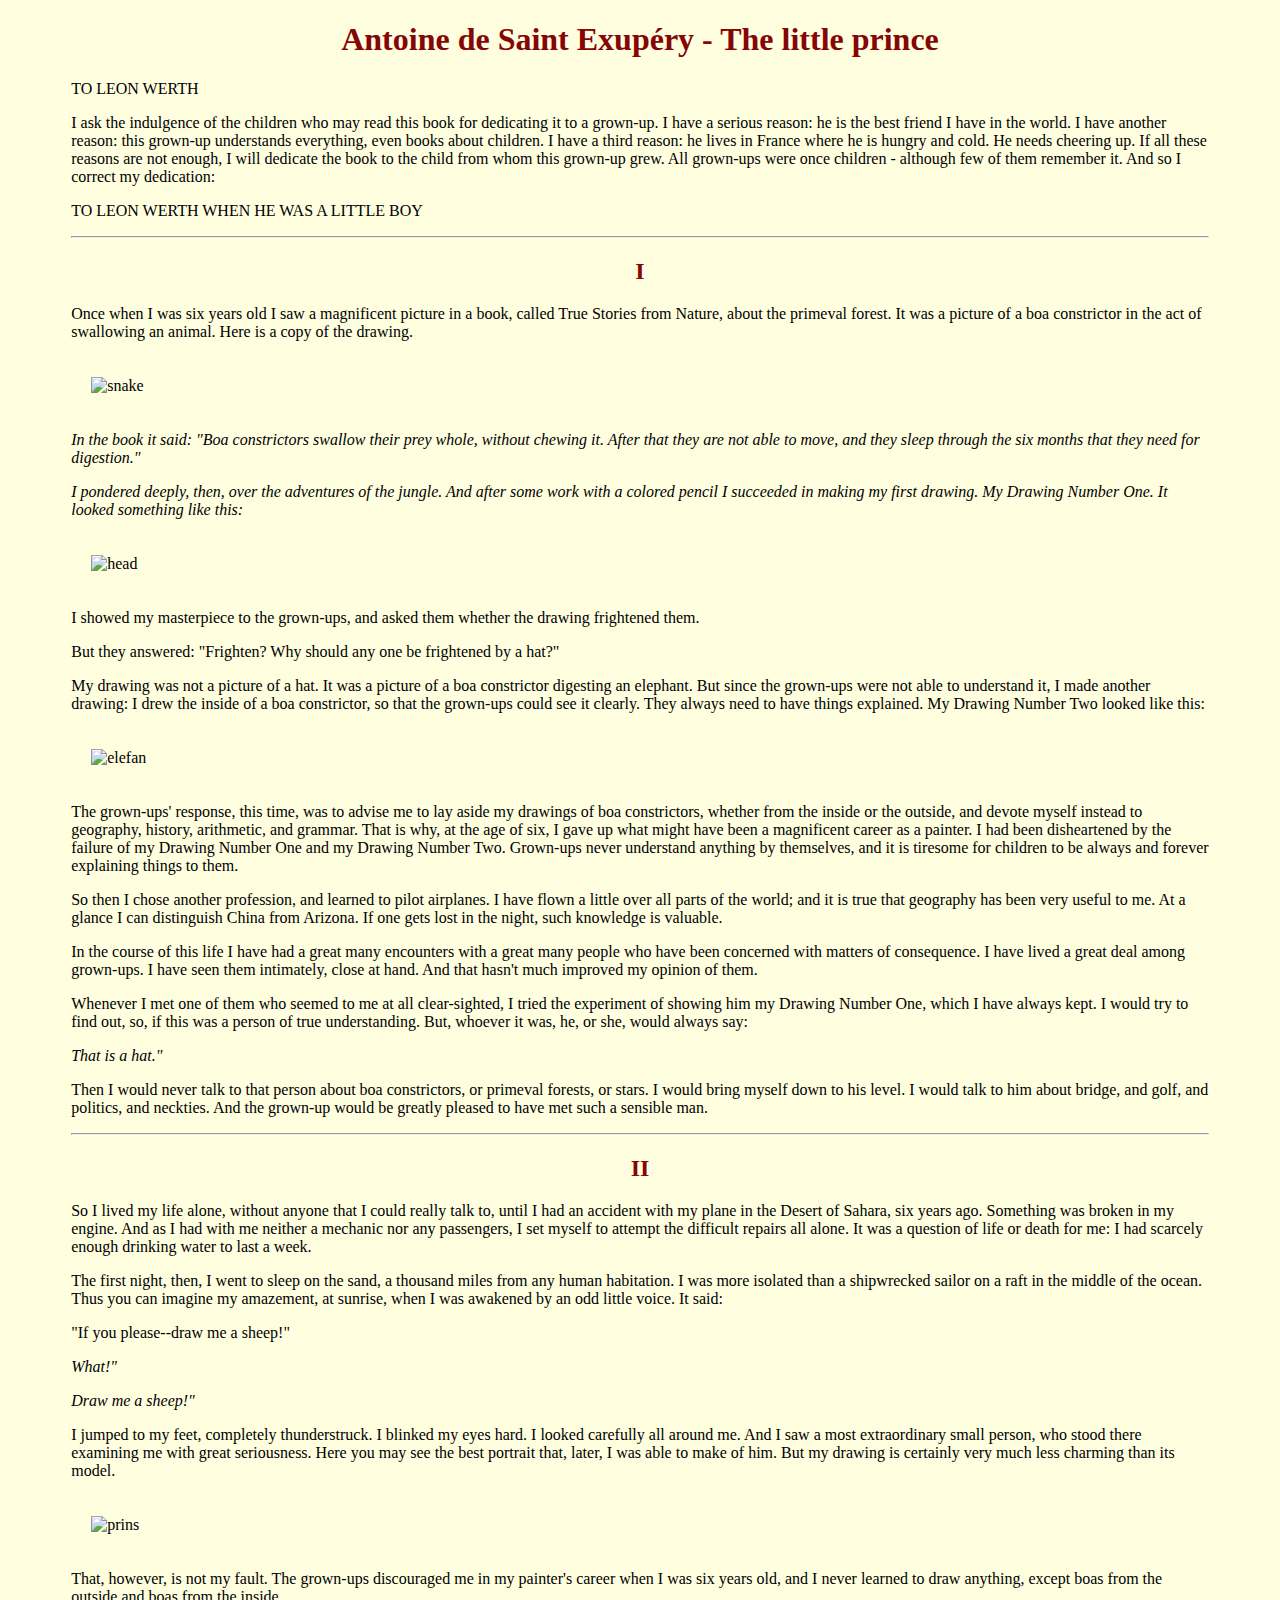
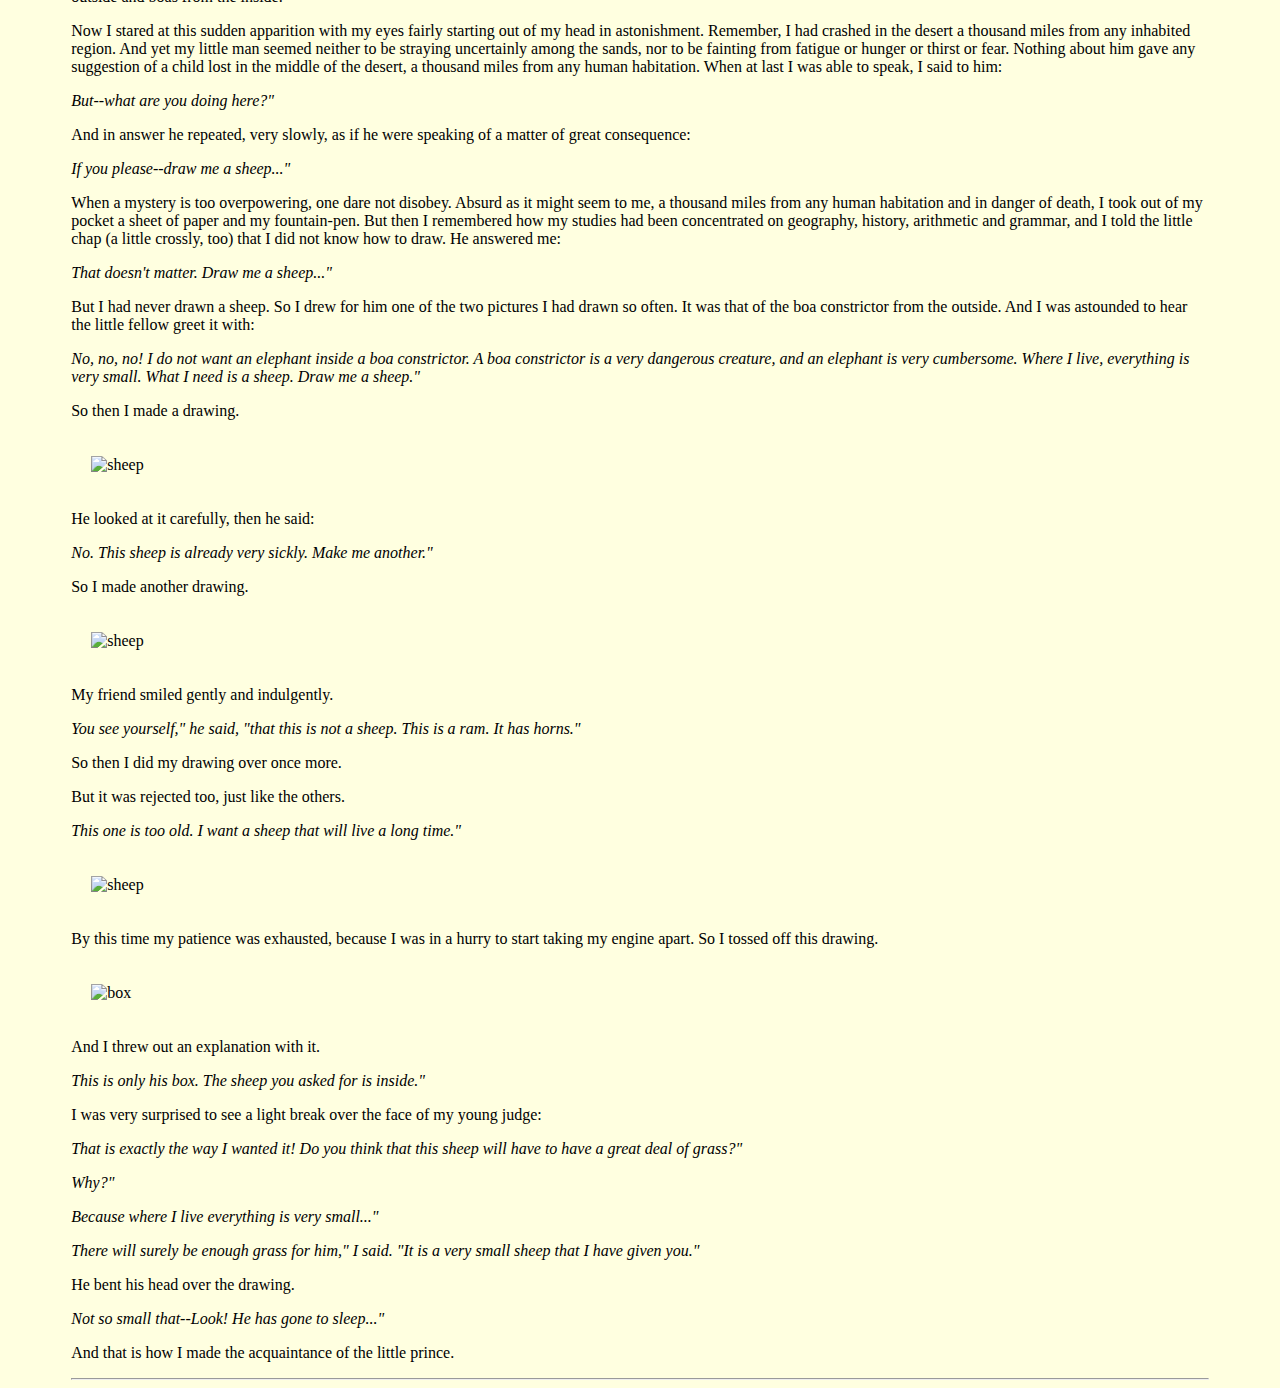
==== prince/index.html @ eac24cd0 "feat: add prince" ====
<!DOCTYPE html>
<html lang="en">
<head>
    <meta charset="UTF-8">
    <meta name="viewport" content="width=device-width, initial-scale=1.0">
    <meta name="description" content="siple firste html page">
    <meta name="author" content="Lina">

    <title>little prince</title>
    <link rel="stylesheet" href="./src/css/style.css">
</head>
<body>
    <div class="container">
    <h1 class="redColor">Antoine de Saint Exupéry - The little prince</h1>
    <p class="upText">TO LEON WERTH</p>
    <p>I ask the indulgence of the children who may read this book for dedicating it to a grown-up. I have a serious reason: he is the best friend I have in the world. I have another reason: this grown-up understands everything, even books about children. I have a third reason: he lives in France where he is hungry and cold. He needs cheering up. If all these reasons are not enough, I will dedicate the book to the child from whom this grown-up grew. All grown-ups were once children - although few of them remember it. And so I correct my dedication:</p>
    <p class="upText">TO LEON WERTH WHEN HE WAS A LITTLE BOY</p>
    <hr>
    <h2 class="redColor">I</h2>
    <p>Once when I was six years old I saw a magnificent picture in a book, called True Stories from Nature, about the primeval forest. It was a picture of a boa constrictor in the act of swallowing an animal. Here is a copy of the drawing.</p>
    <img src="http://users.uoa.gr/~nektar/arts/tributes/antoine_de_saint-exupery_le_petit_prince/images/hroznys.jpg" alt="snake">
    <p><span class="curs">In the book it said: "Boa constrictors swallow their prey whole, without chewing it. After that they are not able to move, and they sleep through the six months that they need for digestion."</span></p>
    <p><span class="curs">I pondered deeply, then, over the adventures of the jungle. And after some work with a colored pencil I succeeded in making my first drawing. My Drawing Number One. It looked something like this:</span></p>
    <img src="http://users.uoa.gr/~nektar/arts/tributes/antoine_de_saint-exupery_le_petit_prince/images/klobouk.jpg" alt="head">
    <p>I showed my masterpiece to the grown-ups, and asked them whether the drawing frightened them.</p>
    <p>But they answered: "Frighten? Why should any one be frightened by a hat?"</p>
    <p>My drawing was not a picture of a hat. It was a picture of a boa constrictor digesting an elephant. But since the grown-ups were not able to understand it, I made another drawing: I drew the inside of a boa constrictor, so that the grown-ups could see it clearly. They always need to have things explained. My Drawing Number Two looked like this:</p>
    <img src="http://users.uoa.gr/~nektar/arts/tributes/antoine_de_saint-exupery_le_petit_prince/images/slon.jpg" alt="elefan">
    <p>The grown-ups' response, this time, was to advise me to lay aside my drawings of boa constrictors, whether from the inside or the outside, and devote myself instead to geography, history, arithmetic, and grammar. That is why, at the age of six, I gave up what might have been a magnificent career as a painter. I had been disheartened by the failure of my Drawing Number One and my Drawing Number Two. Grown-ups never understand anything by themselves, and it is tiresome for children to be always and forever explaining things to them.</p>
    <p>So then I chose another profession, and learned to pilot airplanes. I have flown a little over all parts of the world; and it is true that geography has been very useful to me. At a glance I can distinguish China from Arizona. If one gets lost in the night, such knowledge is valuable.</p>
    <p>In the course of this life I have had a great many encounters with a great many people who have been concerned with matters of consequence. I have lived a great deal among grown-ups. I have seen them intimately, close at hand. And that hasn't much improved my opinion of them.</p>
    <p>Whenever I met one of them who seemed to me at all clear-sighted, I tried the experiment of showing him my Drawing Number One, which I have always kept. I would try to find out, so, if this was a person of true understanding. But, whoever it was, he, or she, would always say:</p>
    <p><span class="curs">That is a hat."</span></p>
    <p>Then I would never talk to that person about boa constrictors, or primeval forests, or stars. I would bring myself down to his level. I would talk to him about bridge, and golf, and politics, and neckties. And the grown-up would be greatly pleased to have met such a sensible man.</p>
    <hr>
    <h2 class="redColor">II</h2>
    <p>So I lived my life alone, without anyone that I could really talk to, until I had an accident with my plane in the Desert of Sahara, six years ago. Something was broken in my engine. And as I had with me neither a mechanic nor any passengers, I set myself to attempt the difficult repairs all alone. It was a question of life or death for me: I had scarcely enough drinking water to last a week.</p>
    <p>The first night, then, I went to sleep on the sand, a thousand miles from any human habitation. I was more isolated than a shipwrecked sailor on a raft in the middle of the ocean. Thus you can imagine my amazement, at sunrise, when I was awakened by an odd little voice. It said:</p>
    <p>"If you please--draw me a sheep!"</p>
    <p><span class="curs">What!"</span></p>
    <p><span class="curs">Draw me a sheep!"</span></p>
    <p>I jumped to my feet, completely thunderstruck. I blinked my eyes hard. I looked carefully all around me. And I saw a most extraordinary small person, who stood there examining me with great seriousness. Here you may see the best portrait that, later, I was able to make of him. But my drawing is certainly very much less charming than its model.</p>
    <img src="http://users.uoa.gr/~nektar/arts/tributes/antoine_de_saint-exupery_le_petit_prince/images/malyPrinc.jpg" alt="prins">
    <p>That, however, is not my fault. The grown-ups discouraged me in my painter's career when I was six years old, and I never learned to draw anything, except boas from the outside and boas from the inside.</p>
    <p>Now I stared at this sudden apparition with my eyes fairly starting out of my head in astonishment. Remember, I had crashed in the desert a thousand miles from any inhabited region. And yet my little man seemed neither to be straying uncertainly among the sands, nor to be fainting from fatigue or hunger or thirst or fear. Nothing about him gave any suggestion of a child lost in the middle of the desert, a thousand miles from any human habitation. When at last I was able to speak, I said to him:</p>
    <p><span class="curs">But--what are you doing here?"</span></p>
    <p>And in answer he repeated, very slowly, as if he were speaking of a matter of great consequence:</p>
    <p><span class="curs">If you please--draw me a sheep..."</span></p>
    <p>When a mystery is too overpowering, one dare not disobey. Absurd as it might seem to me, a thousand miles from any human habitation and in danger of death, I took out of my pocket a sheet of paper and my fountain-pen. But then I remembered how my studies had been concentrated on geography, history, arithmetic and grammar, and I told the little chap (a little crossly, too) that I did not know how to draw. He answered me:</p>
    <p><span class="curs">That doesn't matter. Draw me a sheep..."</span></p>
    <p>But I had never drawn a sheep. So I drew for him one of the two pictures I had drawn so often. It was that of the boa constrictor from the outside. And I was astounded to hear the little fellow greet it with:</p>
    <p><span class="curs">No, no, no! I do not want an elephant inside a boa constrictor. A boa constrictor is a very dangerous creature, and an elephant is very cumbersome. Where I live, everything is very small. What I need is a sheep. Draw me a sheep."</span></p>
    <p>So then I made a drawing.</p>
    <img src="http://users.uoa.gr/~nektar/arts/tributes/antoine_de_saint-exupery_le_petit_prince/images/nemocnyBeranek.jpg" alt="sheep">
    <p>He looked at it carefully, then he said:</p>
    <p><span class="curs">No. This sheep is already very sickly. Make me another."</span></p>
    <p>So I made another drawing.</p>
    <img src="http://users.uoa.gr/~nektar/arts/tributes/antoine_de_saint-exupery_le_petit_prince/images/Beran.jpg" alt="sheep">
    <p>My friend smiled gently and indulgently.</p>
    <p><span class="curs">You see yourself," he said, "that this is not a sheep. This is a ram. It has horns."</span></p>
    <p>So then I did my drawing over once more.</p>
    <p>But it was rejected too, just like the others.</p>
    <p><span class="curs">This one is too old. I want a sheep that will live a long time."</span></p>
    <img src="http://users.uoa.gr/~nektar/arts/tributes/antoine_de_saint-exupery_le_petit_prince/images/staryBeranek.jpg" alt="sheep">
    <p>By this time my patience was exhausted, because I was in a hurry to start taking my engine apart. So I tossed off this drawing.</p>
    <img src="http://users.uoa.gr/~nektar/arts/tributes/antoine_de_saint-exupery_le_petit_prince/images/krabice.jpg" alt="box">
    <p>And I threw out an explanation with it.</p>
    <p><span class="curs">This is only his box. The sheep you asked for is inside."</span></p>
    <p>I was very surprised to see a light break over the face of my young judge:</p>
    <p><span class="curs">That is exactly the way I wanted it! Do you think that this sheep will have to have a great deal of grass?"</span></p>
    <p><span class="curs">Why?"</span></p>
    <p><span class="curs">Because where I live everything is very small..."</span></p>
    <p><span class="curs">There will surely be enough grass for him," I said. "It is a very small sheep that I have given you."</span></p>
    <p>He bent his head over the drawing.</p>
    <p><span class="curs">Not so small that--Look! He has gone to sleep..."</span></p>
    <p>And that is how I made the acquaintance of the little prince.</p>
    <hr>         
</div>
</body>
</html>
---- prince/src/css/style.css ----
body{
    background: lightyellow;
}
.container{
    width: 90%;
    margin: 0 auto;
}
img{
    display: block;
    width: 20%;
    padding: 20px;
    /* margin: 0 auto; */
}
.curs{
    font-style: italic;
}
.upText{
    text-transform: uppercase;
}
.redColor{
    color: rgb(134, 5, 5);
    text-align: center;
}
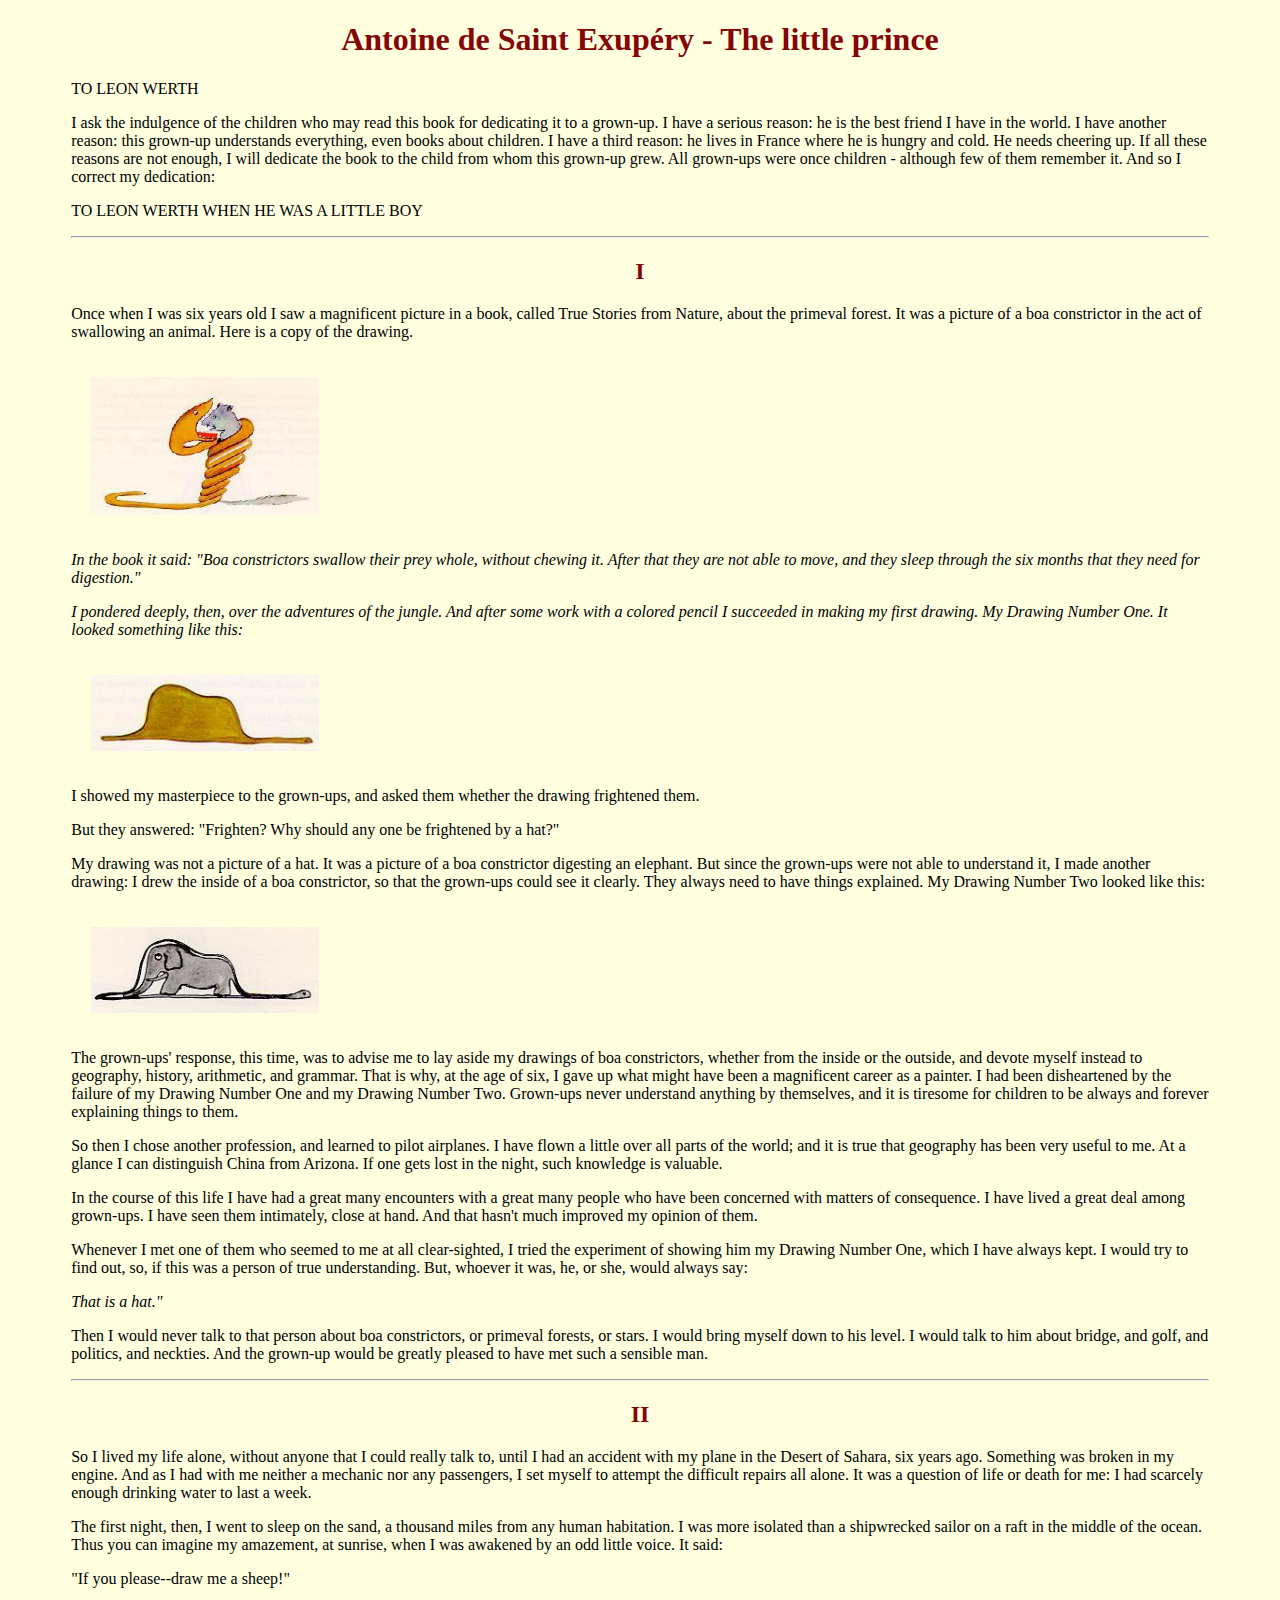
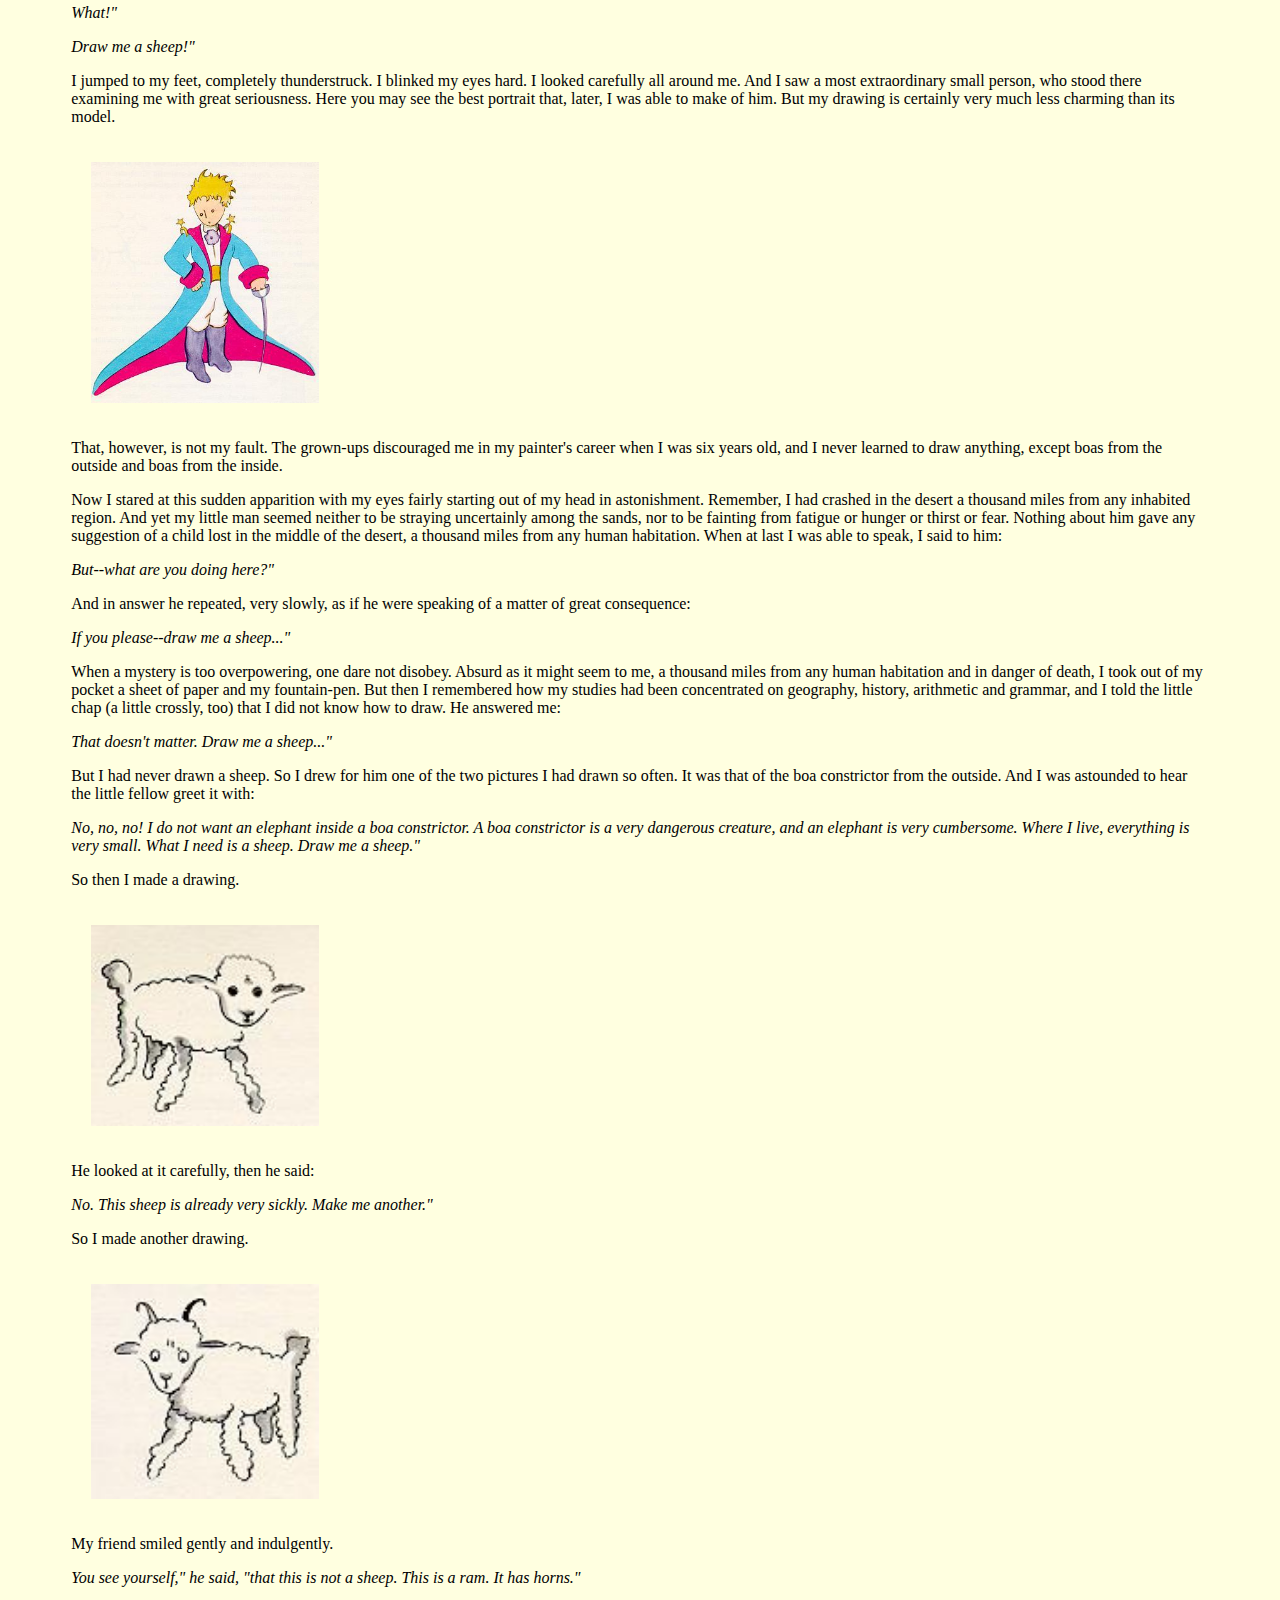
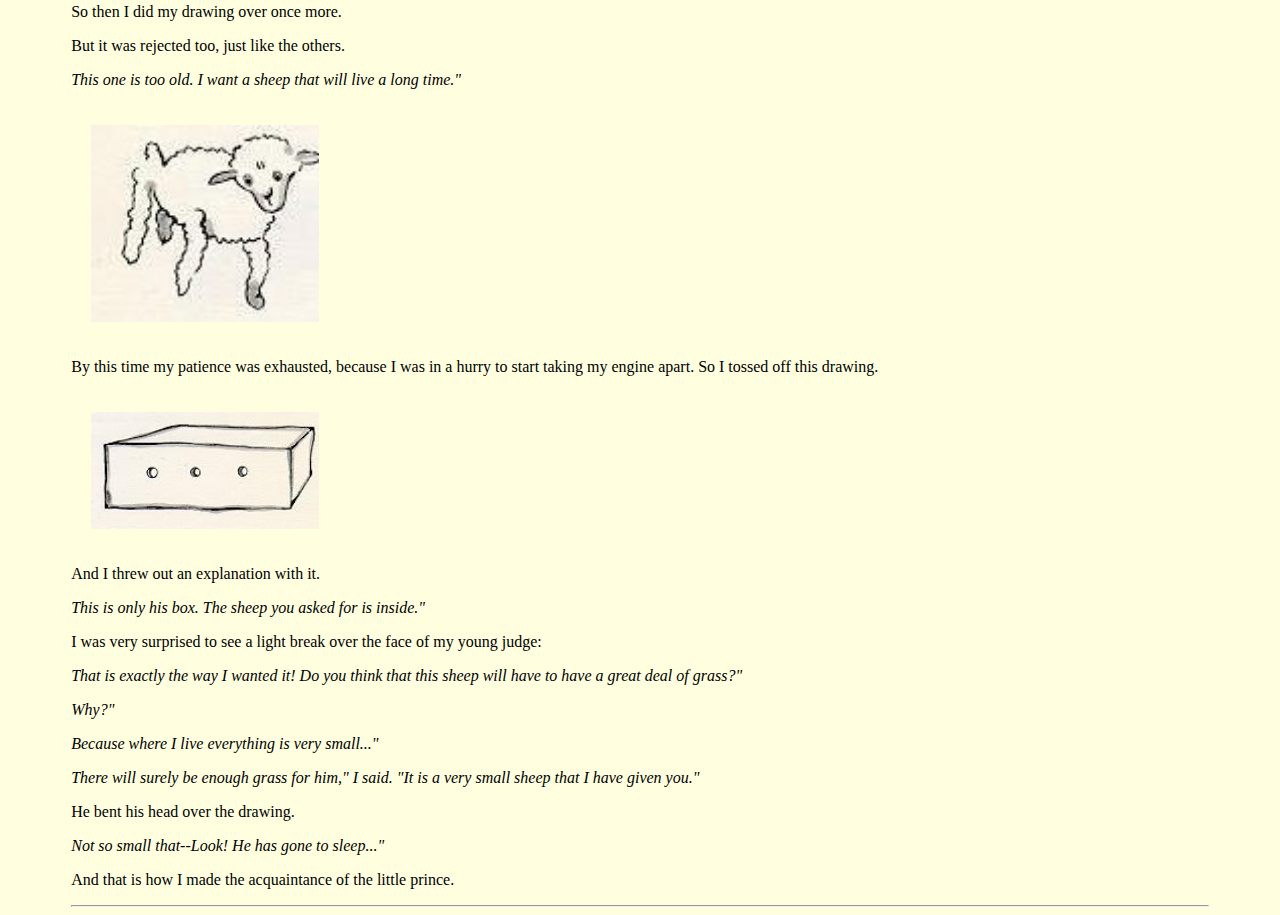
==== commit a6f0e5b1: "feat: add picture to rpince" ====
--- a/prince/index.html
+++ b/prince/index.html
@@ -18,14 +18,14 @@
     <hr>
     <h2 class="redColor">I</h2>
     <p>Once when I was six years old I saw a magnificent picture in a book, called True Stories from Nature, about the primeval forest. It was a picture of a boa constrictor in the act of swallowing an animal. Here is a copy of the drawing.</p>
-    <img src="http://users.uoa.gr/~nektar/arts/tributes/antoine_de_saint-exupery_le_petit_prince/images/hroznys.jpg" alt="snake">
+    <img src="./src/img/hroznys.jpg" alt="snake">
     <p><span class="curs">In the book it said: "Boa constrictors swallow their prey whole, without chewing it. After that they are not able to move, and they sleep through the six months that they need for digestion."</span></p>
     <p><span class="curs">I pondered deeply, then, over the adventures of the jungle. And after some work with a colored pencil I succeeded in making my first drawing. My Drawing Number One. It looked something like this:</span></p>
-    <img src="http://users.uoa.gr/~nektar/arts/tributes/antoine_de_saint-exupery_le_petit_prince/images/klobouk.jpg" alt="head">
+    <img src="./src/img/klobouk.jpg" alt="head">
     <p>I showed my masterpiece to the grown-ups, and asked them whether the drawing frightened them.</p>
     <p>But they answered: "Frighten? Why should any one be frightened by a hat?"</p>
     <p>My drawing was not a picture of a hat. It was a picture of a boa constrictor digesting an elephant. But since the grown-ups were not able to understand it, I made another drawing: I drew the inside of a boa constrictor, so that the grown-ups could see it clearly. They always need to have things explained. My Drawing Number Two looked like this:</p>
-    <img src="http://users.uoa.gr/~nektar/arts/tributes/antoine_de_saint-exupery_le_petit_prince/images/slon.jpg" alt="elefan">
+    <img src="./src/img/slon.jpg" alt="elefan">
     <p>The grown-ups' response, this time, was to advise me to lay aside my drawings of boa constrictors, whether from the inside or the outside, and devote myself instead to geography, history, arithmetic, and grammar. That is why, at the age of six, I gave up what might have been a magnificent career as a painter. I had been disheartened by the failure of my Drawing Number One and my Drawing Number Two. Grown-ups never understand anything by themselves, and it is tiresome for children to be always and forever explaining things to them.</p>
     <p>So then I chose another profession, and learned to pilot airplanes. I have flown a little over all parts of the world; and it is true that geography has been very useful to me. At a glance I can distinguish China from Arizona. If one gets lost in the night, such knowledge is valuable.</p>
     <p>In the course of this life I have had a great many encounters with a great many people who have been concerned with matters of consequence. I have lived a great deal among grown-ups. I have seen them intimately, close at hand. And that hasn't much improved my opinion of them.</p>
@@ -40,7 +40,7 @@
     <p><span class="curs">What!"</span></p>
     <p><span class="curs">Draw me a sheep!"</span></p>
     <p>I jumped to my feet, completely thunderstruck. I blinked my eyes hard. I looked carefully all around me. And I saw a most extraordinary small person, who stood there examining me with great seriousness. Here you may see the best portrait that, later, I was able to make of him. But my drawing is certainly very much less charming than its model.</p>
-    <img src="http://users.uoa.gr/~nektar/arts/tributes/antoine_de_saint-exupery_le_petit_prince/images/malyPrinc.jpg" alt="prins">
+    <img src="./src/img/malyPrinc.jpg" alt="prins">
     <p>That, however, is not my fault. The grown-ups discouraged me in my painter's career when I was six years old, and I never learned to draw anything, except boas from the outside and boas from the inside.</p>
     <p>Now I stared at this sudden apparition with my eyes fairly starting out of my head in astonishment. Remember, I had crashed in the desert a thousand miles from any inhabited region. And yet my little man seemed neither to be straying uncertainly among the sands, nor to be fainting from fatigue or hunger or thirst or fear. Nothing about him gave any suggestion of a child lost in the middle of the desert, a thousand miles from any human habitation. When at last I was able to speak, I said to him:</p>
     <p><span class="curs">But--what are you doing here?"</span></p>
@@ -51,19 +51,19 @@
     <p>But I had never drawn a sheep. So I drew for him one of the two pictures I had drawn so often. It was that of the boa constrictor from the outside. And I was astounded to hear the little fellow greet it with:</p>
     <p><span class="curs">No, no, no! I do not want an elephant inside a boa constrictor. A boa constrictor is a very dangerous creature, and an elephant is very cumbersome. Where I live, everything is very small. What I need is a sheep. Draw me a sheep."</span></p>
     <p>So then I made a drawing.</p>
-    <img src="http://users.uoa.gr/~nektar/arts/tributes/antoine_de_saint-exupery_le_petit_prince/images/nemocnyBeranek.jpg" alt="sheep">
+    <img src="./src/img/nemocnyBeranek.jpg" alt="sheep">
     <p>He looked at it carefully, then he said:</p>
     <p><span class="curs">No. This sheep is already very sickly. Make me another."</span></p>
     <p>So I made another drawing.</p>
-    <img src="http://users.uoa.gr/~nektar/arts/tributes/antoine_de_saint-exupery_le_petit_prince/images/Beran.jpg" alt="sheep">
+    <img src="./src/img/Beran.jpg" alt="sheep">
     <p>My friend smiled gently and indulgently.</p>
     <p><span class="curs">You see yourself," he said, "that this is not a sheep. This is a ram. It has horns."</span></p>
     <p>So then I did my drawing over once more.</p>
     <p>But it was rejected too, just like the others.</p>
     <p><span class="curs">This one is too old. I want a sheep that will live a long time."</span></p>
-    <img src="http://users.uoa.gr/~nektar/arts/tributes/antoine_de_saint-exupery_le_petit_prince/images/staryBeranek.jpg" alt="sheep">
+    <img src="./src/img/staryBeranek.jpg" alt="sheep">
     <p>By this time my patience was exhausted, because I was in a hurry to start taking my engine apart. So I tossed off this drawing.</p>
-    <img src="http://users.uoa.gr/~nektar/arts/tributes/antoine_de_saint-exupery_le_petit_prince/images/krabice.jpg" alt="box">
+    <img src="./src/img/krabice.jpg" alt="box">
     <p>And I threw out an explanation with it.</p>
     <p><span class="curs">This is only his box. The sheep you asked for is inside."</span></p>
     <p>I was very surprised to see a light break over the face of my young judge:</p>
--- a/prince/src/css/style.css
+++ b/prince/src/css/style.css
@@ -9,7 +9,6 @@
     display: block;
     width: 20%;
     padding: 20px;
-    /* margin: 0 auto; */
 }
 .curs{
     font-style: italic;
